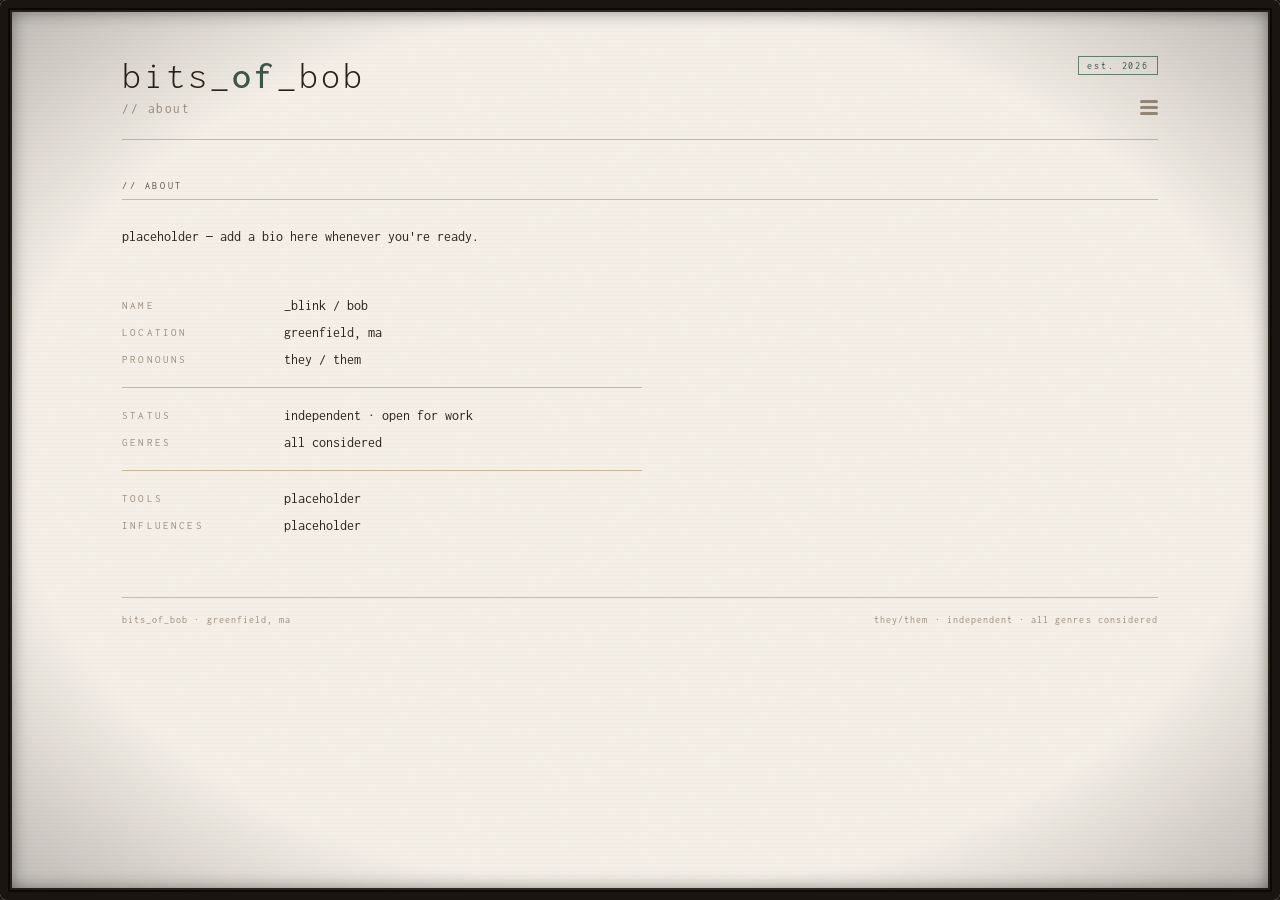
==== about.html @ 5a165a08 "Add files via upload" ====
<!DOCTYPE html>
<html lang="en">
<head>
    <meta charset="UTF-8">
    <meta name="viewport" content="width=device-width, initial-scale=1.0">
    <title>about · bits_of_bob</title>
    <link href="https://fonts.googleapis.com/css2?family=Inconsolata:wght@300;400;500;600;700&family=IM+Fell+English:ital@0;1&display=swap" rel="stylesheet">
    <style>
    :root {
      --cream: #f5f0e8; --warm-mid: #e8e0d0; --tape: #c8b89a;
      --ink: #2a2318; --ink-mid: #5a4f3e; --ink-faint: #9a8e7e;
      --signal: #3a5a4a; --signal-soft: #6a8a72; --chop: steps(5);
    }
    body.terminal {
      --cream: #050a05; --warm-mid: #0d1a0d; --tape: #2a4a2a;
      --ink: #7ad068; --ink-mid: #58a04a; --ink-faint: #355530;
      --signal: #95d688; --signal-soft: #6aae5c;
    }
    body.terminal * { text-shadow: 0 0 6px color-mix(in srgb, var(--ink) 55%, transparent), 0 0 1px color-mix(in srgb, var(--ink) 55%, transparent); }
    body.terminal button, body.terminal .vhs-badge { text-shadow: none; }
    body.terminal .monitor-bezel { border-color: #050505; box-shadow: inset 0 0 0 2px #000, inset 0 0 0 4px #0a1a0a, inset 0 0 40px rgba(122,208,104,0.08), 0 0 0 2px #000; }
    body.terminal .vhs-badge { color: var(--cream); background: var(--signal); border-color: var(--signal); }
    body.terminal .vhs-badge:hover { color: var(--signal); background: transparent; border-color: var(--signal-soft); }
    * { box-sizing: border-box; margin: 0; padding: 0; }
    html, body { min-height: 100%; height: 100%; overflow: hidden; background: var(--cream); font-family: 'Inconsolata', monospace; color: var(--ink); }
    .monitor { position: fixed; inset: 0; z-index: 100; pointer-events: none; }
    .monitor-bezel { position: absolute; inset: 0; border: 8px solid #1a1510; box-shadow: inset 0 0 0 2px #0d0b08, inset 0 0 0 4px #2e2720, inset 0 0 20px rgba(0,0,0,0.6), 0 0 0 2px #0d0b08; pointer-events: none; z-index: 102; border-radius: 6px; }
    .monitor-bezel::before, .monitor-bezel::after { content: '·'; position: absolute; font-size: 10px; color: #2e2720; line-height: 1; }
    .monitor-bezel::before { top: -22px; left: -22px; }
    .monitor-bezel::after { bottom: -22px; right: -22px; }
    .monitor-screen { position: absolute; inset: 8px; overflow-y: auto; overflow-x: hidden; z-index: 101; pointer-events: all; border-radius: 2px; }
    .monitor-vignette { position: absolute; inset: 8px; pointer-events: none; z-index: 103; background: radial-gradient(ellipse at center, transparent 70%, rgba(0,0,0,0.22) 100%); border-radius: 2px; }
    .grain { position: absolute; inset: 0; pointer-events: none; opacity: 0.045; z-index: 0; background-image: url("data:image/svg+xml,%3Csvg viewBox='0 0 200 200' xmlns='http://www.w3.org/2000/svg'%3E%3Cfilter id='n'%3E%3CfeTurbulence type='fractalNoise' baseFrequency='0.9' numOctaves='4' stitchTiles='stitch'/%3E%3C/filter%3E%3Crect width='100%25' height='100%25' filter='url(%23n)'/%3E%3C/svg%3E"); background-size: 180px; }
    .scanlines { position: absolute; inset: 0; pointer-events: none; z-index: 0; background: repeating-linear-gradient(to bottom, transparent, transparent 3px, rgba(0,0,0,0.012) 3px, rgba(0,0,0,0.012) 4px); }
    .cursor-trail { position: fixed; inset: 0; pointer-events: none; z-index: 101; }
    .cursor-ghost { position: absolute; top: 0; left: 0; transform: translate3d(-100px,-100px,0); will-change: transform, opacity; color: var(--signal-soft); }
    .cursor-ghost svg { display: block; }
    .cursor-ghost.is-pointer svg { transform: translateX(-4px); }
    .cursor-ghost.is-text    svg { transform: translate(-3px,-8px); }
    .bob-wrap { position: relative; z-index: 1; max-width: 1100px; margin: 0 auto; padding: 3rem 2rem 5rem; filter: blur(0.25px); }
    .header { border-bottom: 1px solid var(--tape); padding-bottom: 1.5rem; margin-bottom: 2.5rem; position: relative; }
    .site-name { font-size: 2.4rem; font-weight: 300; letter-spacing: 0.08em; line-height: 1; text-decoration: none; color: var(--ink); display: inline-block; }
    .site-name span { color: var(--signal); font-weight: 500; }
    .page-slug { font-size: 0.82rem; color: var(--ink-faint); margin-top: 0.5rem; letter-spacing: 0.12em; }
    .vhs-badge { position: absolute; top: 0; right: 0; font-size: 0.65rem; color: var(--signal); letter-spacing: 0.18em; border: 0.5px solid var(--signal-soft); padding: 3px 8px; font-weight: 400; cursor: pointer; user-select: none; transition: color 0.15s var(--chop), border-color 0.15s var(--chop), background 0.15s var(--chop); }
    .vhs-badge:hover { color: var(--cream); background: var(--signal); border-color: var(--signal); }
    .menu-toggle { position: absolute; bottom: 1.5rem; right: 0; width: 18px; height: 15px; background: transparent; border: none; cursor: pointer; padding: 0; display: flex; flex-direction: column; justify-content: space-between; z-index: 5; }
    .menu-toggle span { display: block; width: 100%; height: 3px; background: var(--ink-faint); border-radius: 2px; transition: background 0.15s var(--chop), transform 0.25s var(--chop), opacity 0.2s var(--chop); transform-origin: center; }
    .menu-toggle:hover span, .menu-toggle.open span { background: var(--signal); }
    .menu-toggle.open span:nth-child(1) { transform: translateY(6px) rotate(45deg); }
    .menu-toggle.open span:nth-child(2) { opacity: 0; }
    .menu-toggle.open span:nth-child(3) { transform: translateY(-6px) rotate(-45deg); }
    .side-menu { position: fixed; top: 0; right: 0; bottom: 0; width: 260px; background: var(--ink); border-left: 1px solid var(--ink-mid); transform: translateX(100%); transition: transform 0.3s var(--chop); z-index: 50; padding: 4rem 1.5rem 2rem; display: flex; flex-direction: column; box-shadow: -4px 0 12px rgba(0,0,0,0.18); }
    .side-menu.open { transform: translateX(0); }
    .side-menu-label { font-size: 0.65rem; letter-spacing: 0.25em; color: var(--tape); text-transform: uppercase; margin-bottom: 1.2rem; padding-bottom: 0.6rem; border-bottom: 0.5px solid var(--ink-mid); }
    .side-menu-list { list-style: none; display: flex; flex-direction: column; gap: 0.1rem; }
    .side-menu-link { position: relative; display: flex; align-items: baseline; gap: 0.5rem; padding: 0.65rem 0.5rem; color: var(--tape); text-decoration: none; font-size: 0.95rem; font-weight: 400; letter-spacing: 0.04em; border-bottom: 0.5px solid transparent; overflow: hidden; transition: color 0.2s var(--chop), padding 0.2s var(--chop), border-color 0.2s var(--chop); }
    .side-menu-link::before { content: '›'; color: var(--signal-soft); font-size: 0.9rem; transition: transform 0.2s var(--chop), color 0.2s var(--chop); z-index: 1; }
    .side-menu-link:hover { color: var(--cream); padding-left: 0.8rem; border-bottom-color: var(--ink-mid); }
    .side-menu-link:hover::before { transform: translateX(2px); color: var(--signal); }
    .side-menu-link.current { color: var(--signal-soft); }
    .side-menu-foot { margin-top: auto; font-size: 0.6rem; letter-spacing: 0.2em; color: var(--ink-faint); font-style: italic; }
    .section-label { font-size: 0.65rem; letter-spacing: 0.25em; color: var(--ink-mid); text-transform: uppercase; margin-bottom: 1.5rem; padding-bottom: 0.5rem; border-bottom: 0.5px solid var(--tape); }
    .footer-line { border-top: 0.5px solid var(--tape); padding-top: 1rem; margin-top: 4rem; display: flex; justify-content: space-between; flex-wrap: wrap; gap: 0.5rem; }
    .footer-text { font-size: 0.65rem; color: var(--ink-faint); letter-spacing: 0.1em; }

    /* ── about ── */
    .about-bio { font-size: 0.88rem; color: var(--ink); line-height: 1.85; max-width: 580px; margin-bottom: 3rem; }
    .about-table { display: grid; grid-template-columns: 130px 1fr; gap: 0.75rem 2rem; max-width: 520px; margin-bottom: 3rem; }
    .about-key { font-size: 0.68rem; letter-spacing: 0.2em; color: var(--ink-faint); text-transform: uppercase; padding-top: 0.1rem; }
    .about-val { font-size: 0.85rem; color: var(--ink); }
    .about-divider { grid-column: 1 / -1; border: none; border-top: 0.5px solid var(--tape); margin: 0.5rem 0; }
    </style>
</head>
<body>
<div class="monitor">
    <div class="monitor-bezel"></div>
    <div class="monitor-screen">
        <div class="grain"></div>
        <div class="scanlines"></div>
        <aside class="side-menu" id="sideMenu" aria-hidden="true">
            <div class="side-menu-label">// elsewhere</div>
            <ul class="side-menu-list">
                <li><a class="side-menu-link" href="portfolio.html">full portfolio</a></li>
                <li><a class="side-menu-link current" href="about.html">about</a></li>
                <li><a class="side-menu-link" href="listening-room.html">listening room</a></li>
                <li><a class="side-menu-link" href="writing.html">writing</a></li>
                <li><a class="side-menu-link" href="shop.html">shop</a></li>
                <li><a class="side-menu-link" href="log.html">log / notes</a></li>
            </ul>
            <div class="side-menu-foot">// signal stable</div>
        </aside>
        <div class="bob-wrap">
            <div class="header">
                <a href="index.html" class="site-name">bits_<span>of</span>_bob</a>
                <div class="page-slug">// about</div>
                <div class="vhs-badge" onclick="document.body.classList.toggle('terminal')">est. 2026</div>
                <button class="menu-toggle" id="menuToggle" aria-label="toggle menu" onclick="toggleMenu()">
                    <span></span><span></span><span></span>
                </button>
            </div>

            <div class="section-label">// about</div>

            <p class="about-bio">
                placeholder — add a bio here whenever you're ready.
            </p>

            <div class="about-table">
                <span class="about-key">name</span>
                <span class="about-val">_blink / bob</span>
                <span class="about-key">location</span>
                <span class="about-val">greenfield, ma</span>
                <span class="about-key">pronouns</span>
                <span class="about-val">they / them</span>
                <hr class="about-divider">
                <span class="about-key">status</span>
                <span class="about-val">independent · open for work</span>
                <span class="about-key">genres</span>
                <span class="about-val">all considered</span>
                <hr class="about-divider">
                <span class="about-key">tools</span>
                <span class="about-val">placeholder</span>
                <span class="about-key">influences</span>
                <span class="about-val">placeholder</span>
            </div>

            <div class="footer-line">
                <span class="footer-text">bits_of_bob · greenfield, ma</span>
                <span class="footer-text">they/them · independent · all genres considered</span>
            </div>
        </div>
    </div>
    <div class="cursor-trail" id="cursorTrail"></div>
    <div class="monitor-vignette"></div>
</div>
<script>
    function toggleMenu() {
        const menu = document.getElementById('sideMenu');
        const btn  = document.getElementById('menuToggle');
        const open = menu.classList.toggle('open');
        btn.classList.toggle('open', open);
        menu.setAttribute('aria-hidden', open ? 'false' : 'true');
    }
    document.addEventListener('click', (e) => {
        const menu = document.getElementById('sideMenu');
        const btn  = document.getElementById('menuToggle');
        if (!menu.classList.contains('open')) return;
        if (menu.contains(e.target) || btn.contains(e.target)) return;
        toggleMenu();
    });
    (function() {
        const trail = document.getElementById('cursorTrail');
        if (!trail) return;
        const SHAPES = {
            'default': '<svg width="13" height="20" viewBox="0 0 13 20" xmlns="http://www.w3.org/2000/svg"><path d="M0,0 L0,16.5 L4,13 L6.8,18.5 L8.8,17.6 L6.1,12.2 L11,12.2 Z" fill="currentColor" stroke="currentColor" stroke-width="0.6" stroke-linejoin="round"/></svg>',
            'pointer': '<svg width="13" height="18" viewBox="0 0 13 18" xmlns="http://www.w3.org/2000/svg"><path d="M3,0 L5,0 L5,9 L7,9 L7,7 L9,7 L9,9 L11,9 L11,15 L10,16 L3,16 L2,14 L2,9 L3,9 Z" fill="currentColor" stroke="currentColor" stroke-width="0.6" stroke-linejoin="round"/></svg>',
            'text':    '<svg width="7" height="16" viewBox="0 0 7 16" xmlns="http://www.w3.org/2000/svg"><path d="M0,0 L7,0 L7,2 L4.2,2 L4.2,14 L7,14 L7,16 L0,16 L0,14 L2.8,14 L2.8,2 L0,2 Z" fill="currentColor" stroke="currentColor" stroke-width="0.4" stroke-linejoin="round"/></svg>',
        };
        const GHOST_COUNT = 6, LAG_STEP = 3, HIST = GHOST_COUNT * LAG_STEP + 4;
        const ghosts = [];
        for (let i = 0; i < GHOST_COUNT; i++) {
            const g = document.createElement('div');
            g.className = 'cursor-ghost is-default';
            g.innerHTML = SHAPES['default'];
            trail.appendChild(g);
            ghosts.push(g);
        }
        const history = new Array(HIST).fill(null);
        let head = 0, mx = -100, my = -100, seen = false, currentType = 'default';
        window.addEventListener('mousemove', (e) => { mx = e.clientX; my = e.clientY; seen = true; }, { passive: true });
        window.addEventListener('mouseleave', () => { seen = false; });
        function detectType(x, y) {
            const el = document.elementFromPoint(x, y);
            if (!el) return 'default';
            const c = getComputedStyle(el).cursor;
            if (c === 'pointer') return 'pointer';
            if (c === 'text' || c === 'vertical-text') return 'text';
            return 'default';
        }
        function setType(type) {
            if (type === currentType) return;
            currentType = type;
            const svg = SHAPES[type] || SHAPES['default'];
            const cls = 'cursor-ghost is-' + type;
            for (let i = 0; i < ghosts.length; i++) { ghosts[i].className = cls; ghosts[i].innerHTML = svg; }
        }
        let pollTick = 0, renderSkip = 0;
        function frame() {
            requestAnimationFrame(frame);
            if (++renderSkip < 3) return;
            renderSkip = 0;
            history[head] = seen ? { x: mx, y: my } : null;
            if (++pollTick >= 3) { pollTick = 0; if (seen) setType(detectType(mx, my)); }
            for (let i = 0; i < GHOST_COUNT; i++) {
                const pos = history[(head - (i + 1) * LAG_STEP + HIST) % HIST];
                const g = ghosts[i];
                if (pos) {
                    let jx = 0, jy = 0;
                    if (Math.random() < 0.015) { jx = (Math.random() - 0.5) * 9; jy = (Math.random() - 0.5) * 5; }
                    g.style.transform = 'translate3d(' + (pos.x + jx) + 'px,' + (pos.y + jy) + 'px,0)';
                    g.style.opacity = String((1 - i / GHOST_COUNT) * 0.3);
                } else { g.style.opacity = '0'; }
            }
            head = (head + 1) % HIST;
        }
        requestAnimationFrame(frame);
    })();
</script>
</body>
</html>
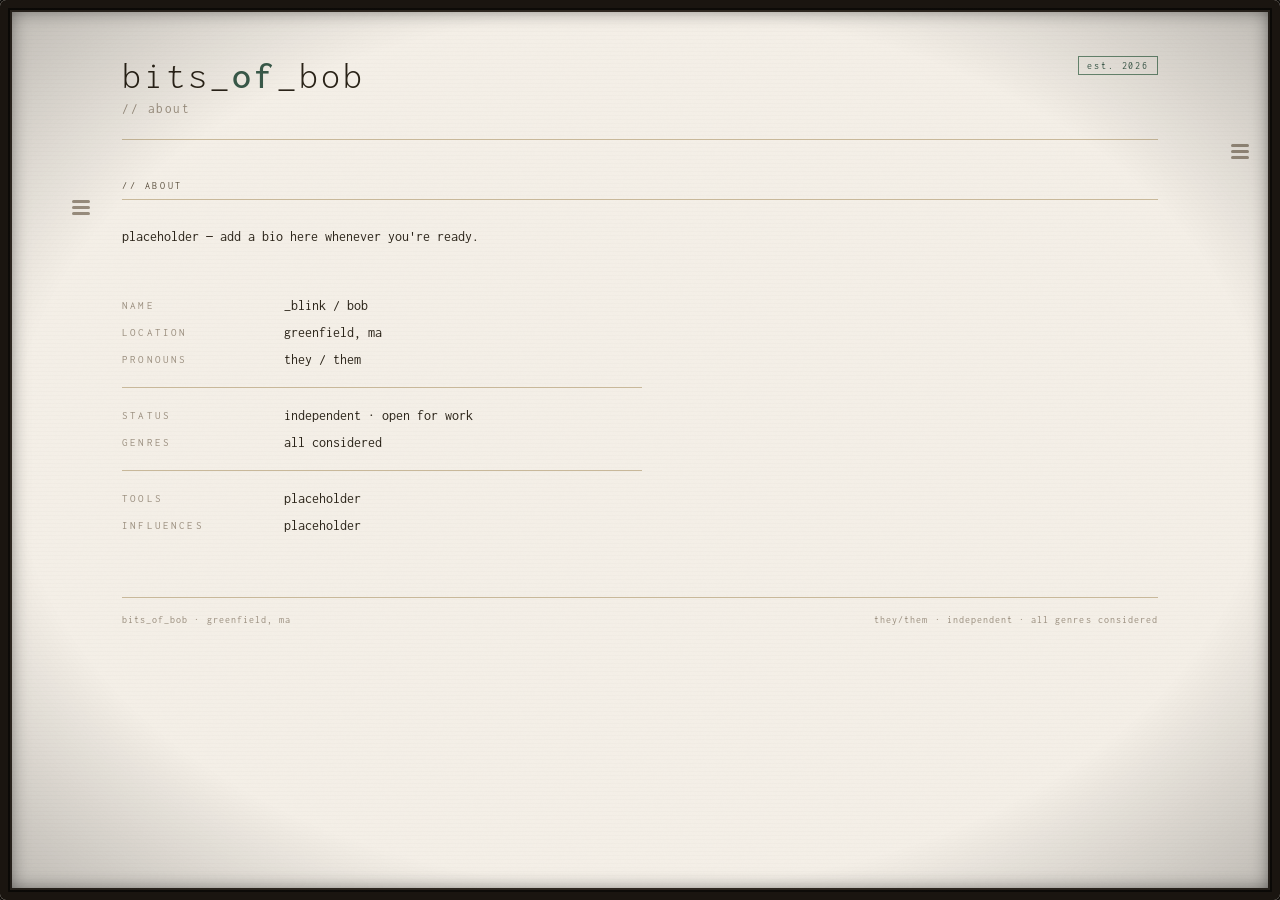
==== commit fc0ead17: "Add files via upload" ====
--- a/about.html
+++ b/about.html
@@ -44,7 +44,7 @@
     .page-slug { font-size: 0.82rem; color: var(--ink-faint); margin-top: 0.5rem; letter-spacing: 0.12em; }
     .vhs-badge { position: absolute; top: 0; right: 0; font-size: 0.65rem; color: var(--signal); letter-spacing: 0.18em; border: 0.5px solid var(--signal-soft); padding: 3px 8px; font-weight: 400; cursor: pointer; user-select: none; transition: color 0.15s var(--chop), border-color 0.15s var(--chop), background 0.15s var(--chop); }
     .vhs-badge:hover { color: var(--cream); background: var(--signal); border-color: var(--signal); }
-    .menu-toggle { position: absolute; bottom: 1.5rem; right: 0; width: 18px; height: 15px; background: transparent; border: none; cursor: pointer; padding: 0; display: flex; flex-direction: column; justify-content: space-between; z-index: 5; }
+    .menu-toggle { position: absolute; top: calc(8.5rem + 8px); left: calc(-2rem - 18px); width: 18px; height: 15px; background: transparent; border: none; cursor: pointer; padding: 0; display: flex; flex-direction: column; justify-content: space-between; z-index: 5; }
     .menu-toggle span { display: block; width: 100%; height: 3px; background: var(--ink-faint); border-radius: 2px; transition: background 0.15s var(--chop), transform 0.25s var(--chop), opacity 0.2s var(--chop); transform-origin: center; }
     .menu-toggle:hover span, .menu-toggle.open span { background: var(--signal); }
     .menu-toggle.open span:nth-child(1) { transform: translateY(6px) rotate(45deg); }
@@ -79,6 +79,7 @@
         <div class="grain"></div>
         <div class="scanlines"></div>
         <aside class="side-menu" id="sideMenu" aria-hidden="true">
+            <button class="menu-toggle menu-toggle-inner" onclick="toggleMenu()" aria-label="toggle menu"><span></span><span></span><span></span></button>
             <div class="side-menu-label">// elsewhere</div>
             <ul class="side-menu-list">
                 <li><a class="side-menu-link" href="portfolio.html">full portfolio</a></li>
@@ -95,7 +96,7 @@
                 <a href="index.html" class="site-name">bits_<span>of</span>_bob</a>
                 <div class="page-slug">// about</div>
                 <div class="vhs-badge" onclick="document.body.classList.toggle('terminal')">est. 2026</div>
-                <button class="menu-toggle" id="menuToggle" aria-label="toggle menu" onclick="toggleMenu()">
+                <button class="menu-toggle menu-toggle-header" id="menuToggle" aria-label="toggle menu" onclick="toggleMenu()">
                     <span></span><span></span><span></span>
                 </button>
             </div>
@@ -137,16 +138,14 @@
 <script>
     function toggleMenu() {
         const menu = document.getElementById('sideMenu');
-        const btn  = document.getElementById('menuToggle');
         const open = menu.classList.toggle('open');
-        btn.classList.toggle('open', open);
+        document.querySelectorAll('.menu-toggle').forEach(b => b.classList.toggle('open', open));
         menu.setAttribute('aria-hidden', open ? 'false' : 'true');
     }
     document.addEventListener('click', (e) => {
         const menu = document.getElementById('sideMenu');
-        const btn  = document.getElementById('menuToggle');
         if (!menu.classList.contains('open')) return;
-        if (menu.contains(e.target) || btn.contains(e.target)) return;
+        if (menu.contains(e.target) || e.target.closest('.menu-toggle')) return;
         toggleMenu();
     });
     (function() {
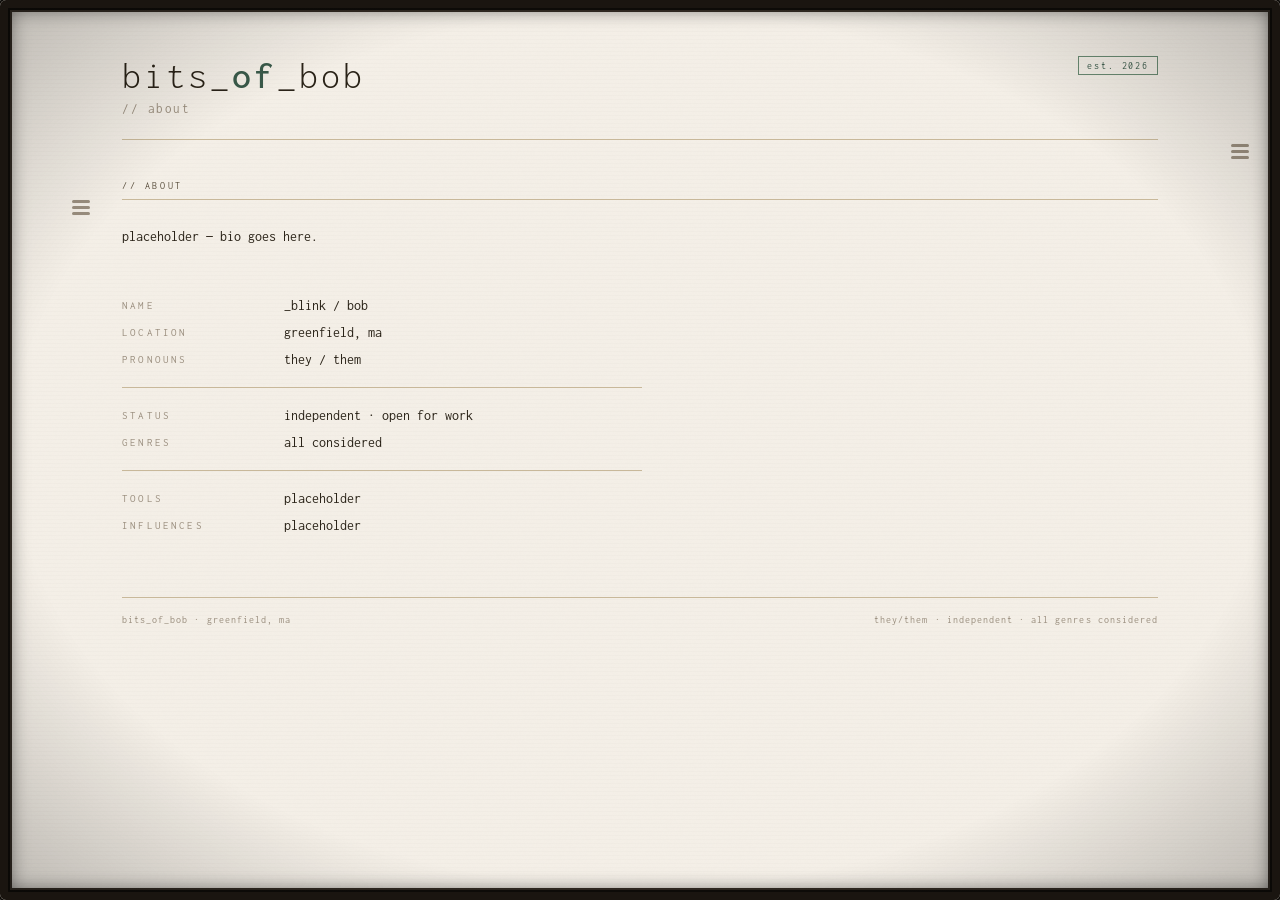
==== commit f98ebbf2: "Add files via upload" ====
--- a/about.html
+++ b/about.html
@@ -104,7 +104,7 @@
             <div class="section-label">// about</div>
 
             <p class="about-bio">
-                placeholder — add a bio here whenever you're ready.
+                placeholder — bio goes here.
             </p>
 
             <div class="about-table">
